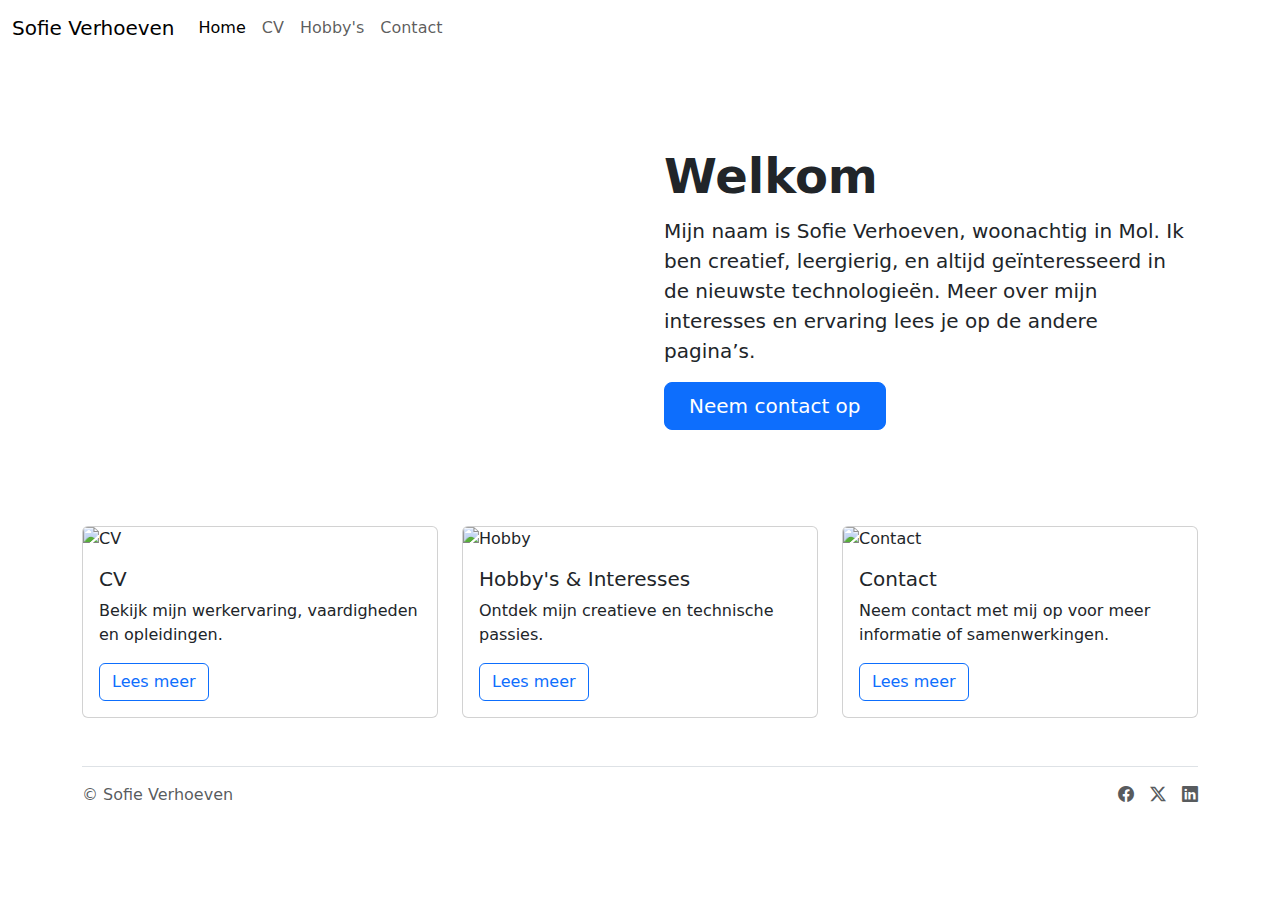
==== index.html @ ef131fd7 "First File" ====
<!DOCTYPE html>
<html lang="en">
  <head>
    <meta charset="utf-8" />
    <meta name="viewport" content="width=device-width, initial-scale=1" />
    <title>Start</title>
    <link
      href="https://cdn.jsdelivr.net/npm/bootstrap@5.3.3/dist/css/bootstrap.min.css"
      rel="stylesheet"
      integrity="sha384-QWTKZyjpPEjISv5WaRU9OFeRpok6YctnYmDr5pNlyT2bRjXh0JMhjY6hW+ALEwIH"
      crossorigin="anonymous"/>
    <link
      rel="stylesheet"
      href="https://cdn.jsdelivr.net/npm/bootstrap-icons@1.11.3/font/bootstrap-icons.min.css"/>
    <link rel="stylesheet" href="/css/navbar.css">
    <link rel="stylesheet" href="css/index.css">
  </head>
  <body>
    <nav class="navbar navbar-expand-lg custom-navbar">
      <div class="container-fluid">
        <a href="index.html" class="navbar-brand">Sofie Verhoeven</a>
        <button
          class="navbar-toggler"
          type="button"
          data-bs-toggle="collapse"
          data-bs-target="#navbarSupportedContent"
          aria-controls="navbarSupportedContent"
          aria-expanded="false"
          aria-label="Toggle navigation"
        >
          <span class="navbar-toggler-icon"></span>
        </button>
        <div class="collapse navbar-collapse" id="navbarSupportedContent">
          <ul class="navbar-nav me-auto mb-2 mb-lg-0">
            <li class="nav-item">
              <a class="nav-link active" aria-current="page" href="index.html">Home</a>
            </li>
            <li class="nav-item">
              <a class="nav-link" href="cv.html">CV</a>
            </li>
            <li class="nav-item">
              <a class="nav-link" href="hobby.html">Hobby's</a>
            </li>
            <li class="nav-item">
              <a class="nav-link" href="contact.html">Contact</a>
            </li>
          </ul>
        </div>
      </div>
    </nav>

    <!-- Hero Sectie -->
    <section class="container col-xxl-8 px-4 py-5">
      <div class="row flex-lg-row-reverse align-items-center g-5 py-5">
        <div class="col-lg-6">
          <h1 class="display-5 fw-bold lh-1 mb-3">Welkom</h1>
          <p class="lead">Mijn naam is Sofie Verhoeven, woonachtig in Mol. Ik ben creatief, leergierig, en altijd geïnteresseerd in de nieuwste technologieën. Meer over mijn interesses en ervaring lees je op de andere pagina’s.</p>
          <a href="contact.html" class="btn btn-primary btn-lg px-4 me-md-2">Neem contact op</a>
        </div>
      </div>
    </section>

    <!-- 3 cards Sectie -->
    <section class="container">
      <div class="row">
        <div class="col-lg-4 mb-4">
          <div class="card">
            <img src="images/cv.jpg" class="card-img-top img-fluid" alt="CV" />
            <div class="card-body">
              <h5 class="card-title">CV</h5>
              <p class="card-text">Bekijk mijn werkervaring, vaardigheden en opleidingen.</p>
              <a href="cv.html" class="btn btn-outline-primary">Lees meer</a>
            </div>
          </div>
        </div>

        <div class="col-lg-4 mb-4">
          <div class="card">
            <img src="images/hobby.jpg" class="card-img-top img-fluid" alt="Hobby" />
            <div class="card-body">
              <h5 class="card-title">Hobby's & Interesses</h5>
              <p class="card-text">Ontdek mijn creatieve en technische passies.</p>
              <a href="hobby.html" class="btn btn-outline-primary">Lees meer</a>
            </div>
          </div>
        </div>

        <div class="col-lg-4 mb-4">
          <div class="card">
            <img src="images/contact.jpg" class="card-img-top img-fluid" alt="Contact" />
            <div class="card-body">
              <h5 class="card-title">Contact</h5>
              <p class="card-text">Neem contact met mij op voor meer informatie of samenwerkingen.</p>
              <a href="contact.html" class="btn btn-outline-primary">Lees meer</a>
            </div>
          </div>
        </div>
        
      </div>
    </section>
    <div class="container">
      <footer
        class="d-flex flex-wrap justify-content-between align-items-center py-3 my-4 border-top"
      >
        <div class="col-md-4 d-flex align-items-center">
          <a
            href="/"
            class="mb-3 me-2 mb-md-0 text-body-secondary text-decoration-none lh-1"
          >
          <span class="mb-3 mb-md-0 text-body-secondary"
            >&copy; Sofie Verhoeven</span
          >
        </div>

        <ul class="nav col-md-4 justify-content-end">
          <li class="ms-3">
            <a class="text-body-secondary" href="#"
              ><i class="bi bi-facebook"></i
            ></a>
          </li>
          <li class="ms-3">
            <a class="text-body-secondary" href="#"
              ><i class="bi bi-twitter-x"></i
            ></a>
          </li>
          <li class="ms-3">
            <a class="text-body-secondary" href="#"
              ><i class="bi bi-linkedin"></i
            ></a>
          </li>
        </ul>
      </footer>
    </div>
    <script
      src="https://cdn.jsdelivr.net/npm/bootstrap@5.3.3/dist/js/bootstrap.bundle.min.js"
      integrity="sha384-YvpcrYf0tY3lHB60NNkmXc5s9fDVZLESaAA55NDzOxhy9GkcIdslK1eN7N6jIeHz"
      crossorigin="anonymous"
    ></script>
  </body>
</html>
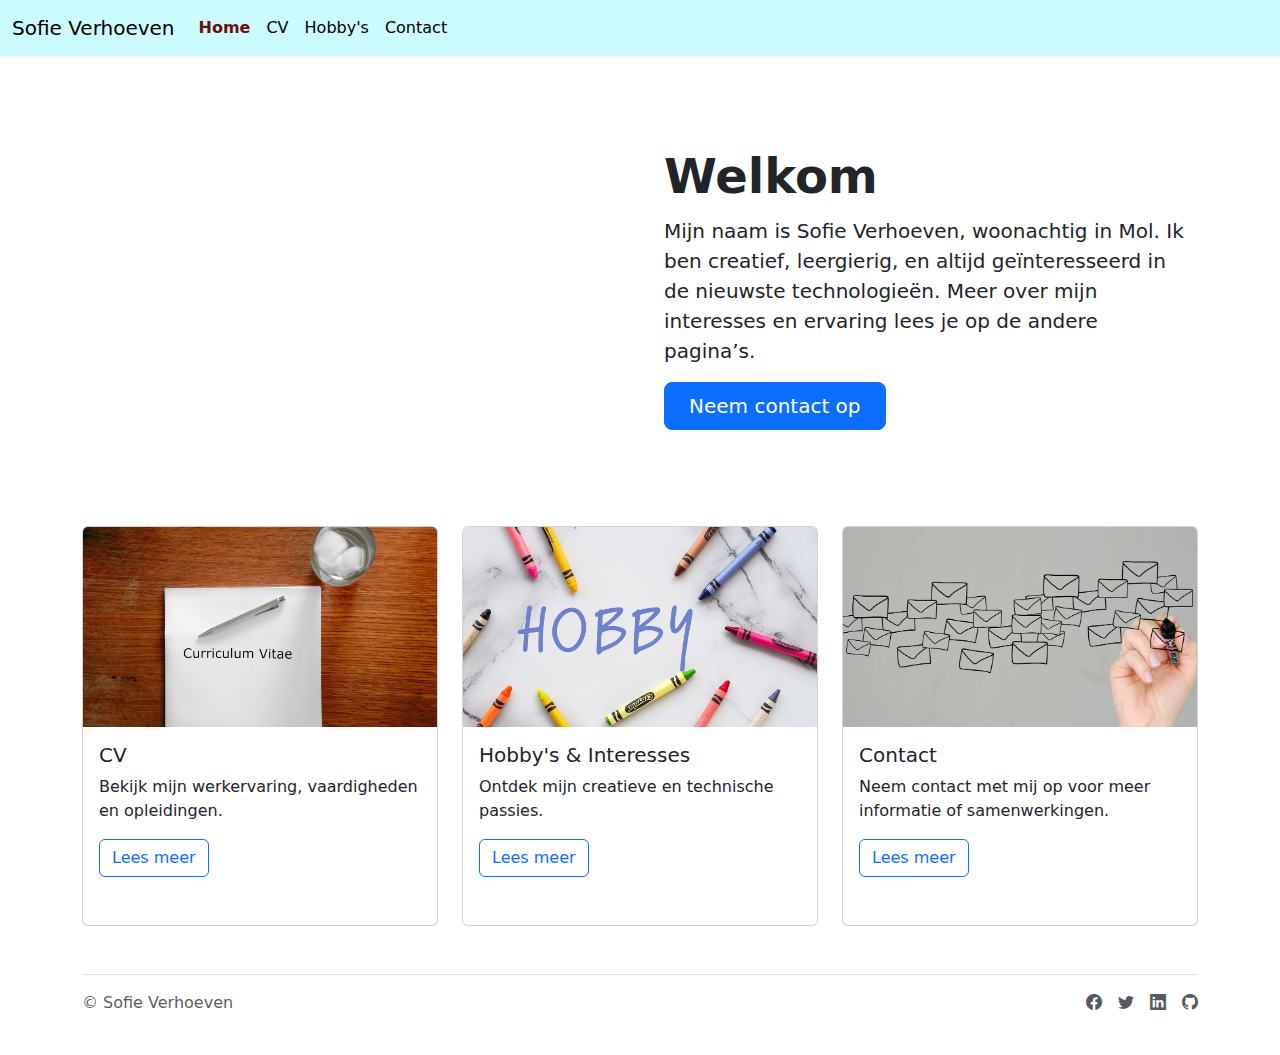
==== commit e52f37b4: "Uploaden project2" ====
--- a/index.html
+++ b/index.html
@@ -3,31 +3,19 @@
   <head>
     <meta charset="utf-8" />
     <meta name="viewport" content="width=device-width, initial-scale=1" />
-    <title>Start</title>
-    <link
-      href="https://cdn.jsdelivr.net/npm/bootstrap@5.3.3/dist/css/bootstrap.min.css"
-      rel="stylesheet"
-      integrity="sha384-QWTKZyjpPEjISv5WaRU9OFeRpok6YctnYmDr5pNlyT2bRjXh0JMhjY6hW+ALEwIH"
-      crossorigin="anonymous"/>
-    <link
-      rel="stylesheet"
-      href="https://cdn.jsdelivr.net/npm/bootstrap-icons@1.11.3/font/bootstrap-icons.min.css"/>
-    <link rel="stylesheet" href="/css/navbar.css">
+    <title>Home</title>
+    <link href="https://cdn.jsdelivr.net/npm/bootstrap@5.3.3/dist/css/bootstrap.min.css" rel="stylesheet" integrity="sha384-QWTKZyjpPEjISv5WaRU9OFeRpok6YctnYmDr5pNlyT2bRjXh0JMhjY6hW+ALEwIH" crossorigin="anonymous">
+    <link rel="stylesheet" href="https://cdn.jsdelivr.net/npm/bootstrap-icons@1.11.3/font/bootstrap-icons.min.css">
+    <link rel="stylesheet" href="css/nav.css">
     <link rel="stylesheet" href="css/index.css">
   </head>
+
   <body>
+    <!-- Navigatie -->
     <nav class="navbar navbar-expand-lg custom-navbar">
       <div class="container-fluid">
-        <a href="index.html" class="navbar-brand">Sofie Verhoeven</a>
-        <button
-          class="navbar-toggler"
-          type="button"
-          data-bs-toggle="collapse"
-          data-bs-target="#navbarSupportedContent"
-          aria-controls="navbarSupportedContent"
-          aria-expanded="false"
-          aria-label="Toggle navigation"
-        >
+        <a href="#" class="navbar-brand">Sofie Verhoeven</a>
+        <button class="navbar-toggler" type="button" data-bs-toggle="collapse" data-bs-target="#navbarSupportedContent" aria-controls="navbarSupportedContent" aria-expanded="false" aria-label="Toggle navigation">
           <span class="navbar-toggler-icon"></span>
         </button>
         <div class="collapse navbar-collapse" id="navbarSupportedContent">
@@ -65,7 +53,7 @@
       <div class="row">
         <div class="col-lg-4 mb-4">
           <div class="card">
-            <img src="images/cv.jpg" class="card-img-top img-fluid" alt="CV" />
+            <img src="Images/cv.jpg" class="card-img-top img-fluid" alt="CV" />
             <div class="card-body">
               <h5 class="card-title">CV</h5>
               <p class="card-text">Bekijk mijn werkervaring, vaardigheden en opleidingen.</p>
@@ -76,7 +64,7 @@
 
         <div class="col-lg-4 mb-4">
           <div class="card">
-            <img src="images/hobby.jpg" class="card-img-top img-fluid" alt="Hobby" />
+            <img src="Images/hobby.jpg" class="card-img-top img-fluid" alt="Hobby" />
             <div class="card-body">
               <h5 class="card-title">Hobby's & Interesses</h5>
               <p class="card-text">Ontdek mijn creatieve en technische passies.</p>
@@ -87,7 +75,7 @@
 
         <div class="col-lg-4 mb-4">
           <div class="card">
-            <img src="images/contact.jpg" class="card-img-top img-fluid" alt="Contact" />
+            <img src="Images/contact.jpg" class="card-img-top img-fluid" alt="Contact" />
             <div class="card-body">
               <h5 class="card-title">Contact</h5>
               <p class="card-text">Neem contact met mij op voor meer informatie of samenwerkingen.</p>
@@ -98,43 +86,23 @@
         
       </div>
     </section>
+
+    <!-- Footer -->
     <div class="container">
-      <footer
-        class="d-flex flex-wrap justify-content-between align-items-center py-3 my-4 border-top"
-      >
+      <footer class="d-flex flex-wrap justify-content-between align-items-center py-3 my-4 border-top">
         <div class="col-md-4 d-flex align-items-center">
-          <a
-            href="/"
-            class="mb-3 me-2 mb-md-0 text-body-secondary text-decoration-none lh-1"
-          >
-          <span class="mb-3 mb-md-0 text-body-secondary"
-            >&copy; Sofie Verhoeven</span
-          >
+          <span class="mb-3 mb-md-0 text-body-secondary">© Sofie Verhoeven</span>
         </div>
-
-        <ul class="nav col-md-4 justify-content-end">
-          <li class="ms-3">
-            <a class="text-body-secondary" href="#"
-              ><i class="bi bi-facebook"></i
-            ></a>
-          </li>
-          <li class="ms-3">
-            <a class="text-body-secondary" href="#"
-              ><i class="bi bi-twitter-x"></i
-            ></a>
-          </li>
-          <li class="ms-3">
-            <a class="text-body-secondary" href="#"
-              ><i class="bi bi-linkedin"></i
-            ></a>
-          </li>
+        <ul class="nav col-md-4 justify-content-end d-flex">
+          <li class="ms-3"><a class="text-body-secondary" href="#"><i class="bi bi-facebook"></i></a></li>
+          <li class="ms-3"><a class="text-body-secondary" href="#"><i class="bi bi-twitter"></i></a></li>
+          <li class="ms-3"><a class="text-body-secondary" href="#"><i class="bi bi-linkedin"></i></a></li>
+          <li class="ms-3"><a class="text-body-secondary" href="#"><i class="bi bi-github"></i></a></li>
         </ul>
       </footer>
     </div>
-    <script
-      src="https://cdn.jsdelivr.net/npm/bootstrap@5.3.3/dist/js/bootstrap.bundle.min.js"
-      integrity="sha384-YvpcrYf0tY3lHB60NNkmXc5s9fDVZLESaAA55NDzOxhy9GkcIdslK1eN7N6jIeHz"
-      crossorigin="anonymous"
-    ></script>
+    
+    <!-- Scripts -->
+    <script src="https://cdn.jsdelivr.net/npm/bootstrap@5.3.3/dist/js/bootstrap.bundle.min.js" integrity="sha384-YvpcrYf0tY3lHB60NNkmXc5s9fDVZLESaAA55NDzOxhy9GkcIdslK1eN7N6jIeHz" crossorigin="anonymous"></script>
   </body>
 </html>
--- a/css/nav.css
+++ b/css/nav.css
@@ -0,0 +1,20 @@
+/* Aangepaste kleur voor navigatiebalk */
+.custom-navbar {
+  background-color: #ccfbfe; /* Vervang met gewenste kleur */
+}
+
+/* Kleur tekst en links */
+.navbar-brand,
+.custom-navbar .nav-link {
+  color: black;
+}
+
+.custom-navbar .nav-link:hover {
+  color: rgba(222, 8, 8, 0.86); /* Kleur bij hover */
+}
+
+.navbar .nav-link.active {
+  color: #6e0d0d; /* Vervang met gewenste kleur */
+  font-weight: bold;
+  font-size: medium;
+}--- a/css/index.css
+++ b/css/index.css
@@ -0,0 +1,14 @@
+.card-img-top {
+  height: 200px; /* Stel een vaste hoogte in naar wens */
+  object-fit: cover; /* Zorgt ervoor dat de afbeelding gecentreerd en bijgesneden wordt */
+  width: 100%; /* Houdt de breedte consistent */
+}
+.card {
+  height: 400px; /* Standaardhoogte voor alle cards */
+  display: flex;
+  flex-direction: column;
+  justify-content: space-between;
+}
+.card-body {
+  flex-grow: 1; /* Zorgt ervoor dat de tekst in de card wordt uitgerekt indien nodig */
+}
